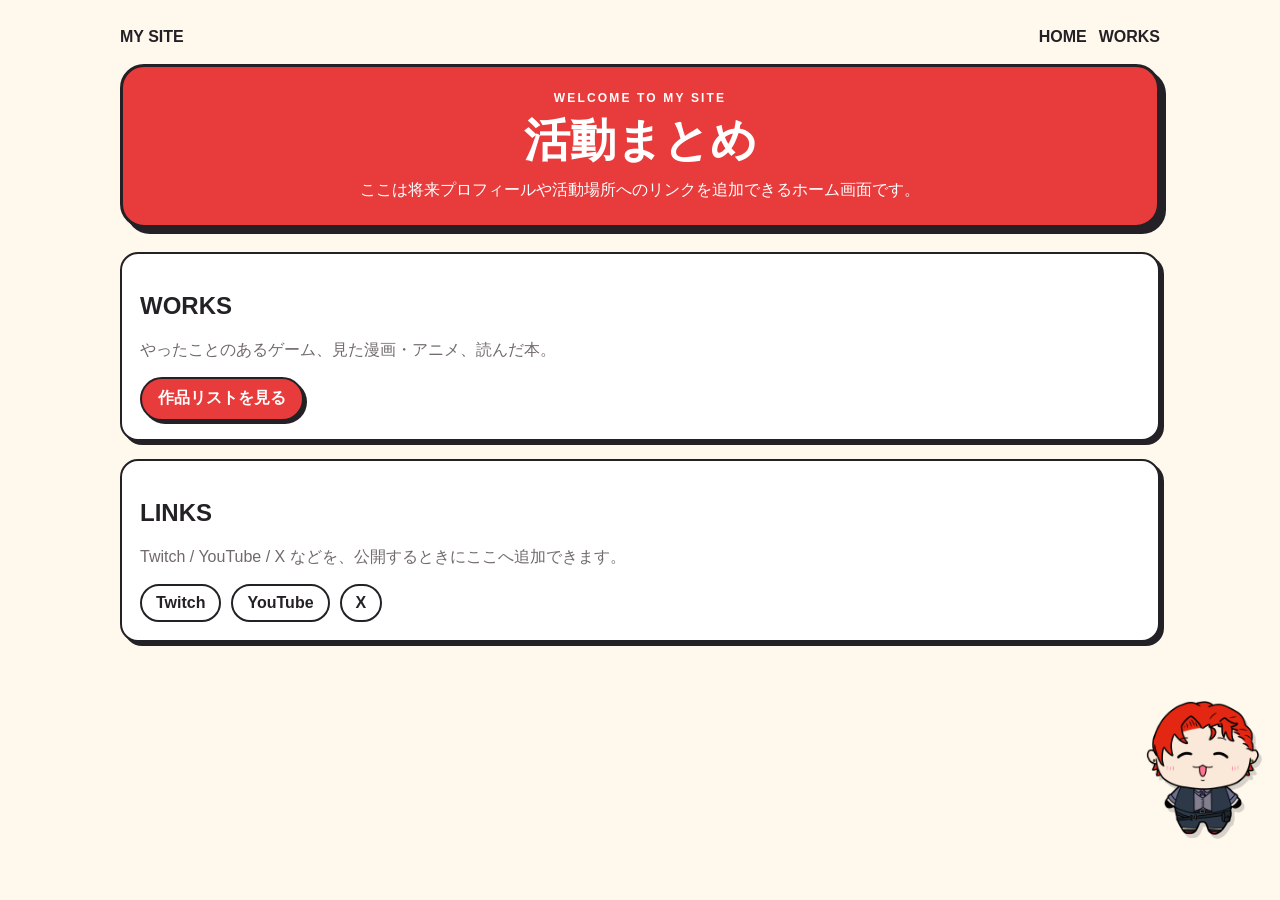
==== index.html @ c830f837 "Add files via upload" ====
<!doctype html><html lang="ja"><head><meta charset="utf-8"><meta name="viewport" content="width=device-width,initial-scale=1"><title>MY SITE</title><link rel="stylesheet" href="css/style.css"></head><body><main class="wrap"><nav class="nav"><div class="brand">MY SITE</div><div class="navlinks"><a href="index.html">HOME</a><a href="works.html">WORKS</a></div></nav><section class="hero"><div class="eyebrow">WELCOME TO MY SITE</div><h1>活動まとめ</h1><p>ここは将来プロフィールや活動場所へのリンクを追加できるホーム画面です。</p></section><section class="panel" style="margin-top:24px"><h2>WORKS</h2><p class="muted">やったことのあるゲーム、見た漫画・アニメ、読んだ本。</p><a class="btn primary" href="works.html" style="display:inline-block;text-decoration:none">作品リストを見る</a></section><section class="panel"><h2>LINKS</h2><p class="muted">Twitch / YouTube / X などを、公開するときにここへ追加できます。</p><div class="links"><span class="link-chip">Twitch</span><span class="link-chip">YouTube</span><span class="link-chip">X</span></div></section></main><script src="js/mascot.js"></script></body></html>
---- css/style.css ----
:root{--red:#e83b3b;--darkred:#b9232d;--cream:#fff8ed;--ink:#242126;--pink:#ffe2df;--white:#fff}*{box-sizing:border-box}body{margin:0;background:var(--cream);color:var(--ink);font-family:"Yu Gothic",Meiryo,sans-serif}.wrap{width:min(1040px,calc(100% - 28px));margin:28px auto 60px}.hero{background:var(--red);color:#fff;border:3px solid var(--ink);border-radius:24px;padding:24px;box-shadow:6px 6px 0 var(--ink)}.eyebrow{font-size:12px;font-weight:900;letter-spacing:.18em}.hero h1{font-size:clamp(28px,6vw,46px);margin:5px 0 8px}.hero p{margin:0}.hero{text-align:center}.tabs{display:flex;flex-wrap:wrap;gap:9px;margin:26px 0 14px}.tab,.btn{border:2px solid var(--ink);background:#fff;color:var(--ink);border-radius:999px;min-height:44px;padding:9px 16px;font-weight:800;cursor:pointer;box-shadow:3px 3px 0 var(--ink)}.tab.active,.btn.primary{background:var(--red);color:#fff}.search,input,select{width:100%;min-height:48px;border:2px solid var(--ink);border-radius:14px;padding:10px 13px;font-size:16px;background:#fff}.bar{display:flex;justify-content:space-between;align-items:end;gap:10px;margin:20px 2px 10px}.bar h2{margin:0}.small{font-size:12px;color:#71696d}.count{background:var(--pink);border:2px solid var(--ink);border-radius:999px;padding:5px 10px;font-size:12px;font-weight:900}.grid{display:grid;grid-template-columns:repeat(3,minmax(0,1fr));gap:11px}.card{background:#fff;border:2px solid var(--ink);border-radius:16px;padding:15px;box-shadow:3px 3px 0 var(--ink)}.card strong{overflow-wrap:anywhere}.kind{font-size:10px;color:var(--darkred);font-weight:900;letter-spacing:.08em;margin-top:8px}.nav{display:flex;justify-content:space-between;align-items:center;margin-bottom:18px}.brand{font-weight:900}.navlinks{display:flex;gap:12px;flex-wrap:wrap}.nav a{color:var(--ink);font-weight:800;text-decoration:none}.panel{background:#fff;border:2px solid var(--ink);border-radius:18px;padding:18px;box-shadow:4px 4px 0 var(--ink);margin-bottom:18px}.muted{color:#71696d}.links{display:flex;gap:10px;flex-wrap:wrap}.link-chip{border:2px solid var(--ink);border-radius:999px;padding:8px 14px;text-decoration:none;color:var(--ink);background:#fff;font-weight:800}.empty{text-align:center;padding:35px;color:#71696d}@media(max-width:650px){.grid{grid-template-columns:repeat(2,minmax(0,1fr))}.wrap{margin-top:16px}.hero{padding:18px}}@media(max-width:360px){.grid{grid-template-columns:1fr}}

/* Fixed mascot */
.mascot-wrap{position:fixed;right:14px;bottom:14px;z-index:50;pointer-events:none}
.mascot-speech{position:absolute;right:118px;bottom:138px;width:max-content;max-width:220px;padding:10px 14px;background:#fff;border:2px solid var(--ink);border-radius:18px;font-weight:800;font-size:14px;opacity:0;transform:translateY(6px) scale(.96);transform-origin:right bottom;transition:opacity .18s ease,transform .18s ease;pointer-events:none}
.mascot-speech::before{content:"";position:absolute;right:-16px;bottom:13px;width:0;height:0;border-top:12px solid transparent;border-bottom:4px solid transparent;border-left:17px solid var(--ink)}.mascot-speech::after{content:"";position:absolute;right:-12px;bottom:15px;width:0;height:0;border-top:9px solid transparent;border-bottom:3px solid transparent;border-left:14px solid #fff}
.mascot-speech.show{opacity:1;transform:translateY(0) scale(1)}
.mascot-btn{width:170px;height:230px;padding:0;border:0;background:transparent;cursor:pointer;pointer-events:auto;display:block;transform-origin:center bottom}
.mascot-btn img{width:100%;height:100%;object-fit:contain;object-position:right bottom;display:block;filter:drop-shadow(3px 4px 0 rgba(36,33,38,.18))}
.mascot-btn.bounce{animation:mascot-hop .42s cubic-bezier(.2,.75,.35,1)}
@keyframes mascot-hop{0%{transform:translateY(0) scale(1)}38%{transform:translateY(-18px) scale(.98,1.02)}68%{transform:translateY(2px) scale(1.03,.97)}100%{transform:translateY(0) scale(1)}}
.mascot-btn:focus-visible{outline:3px solid var(--red);outline-offset:4px;border-radius:18px}
@media(max-width:650px){.mascot-wrap{right:8px;bottom:8px}.mascot-btn{width:110px;height:150px}.mascot-speech{right:76px;bottom:91px;max-width:175px;font-size:12px;padding:9px 12px}.mascot-speech::before{right:-14px;bottom:11px;border-top-width:10px;border-bottom-width:4px;border-left-width:15px}.mascot-speech::after{right:-10px;bottom:13px;border-top-width:7px;border-bottom-width:3px;border-left-width:12px}}
@media(prefers-reduced-motion:reduce){.mascot-speech{transition:none}.mascot-btn.bounce{animation:none}}
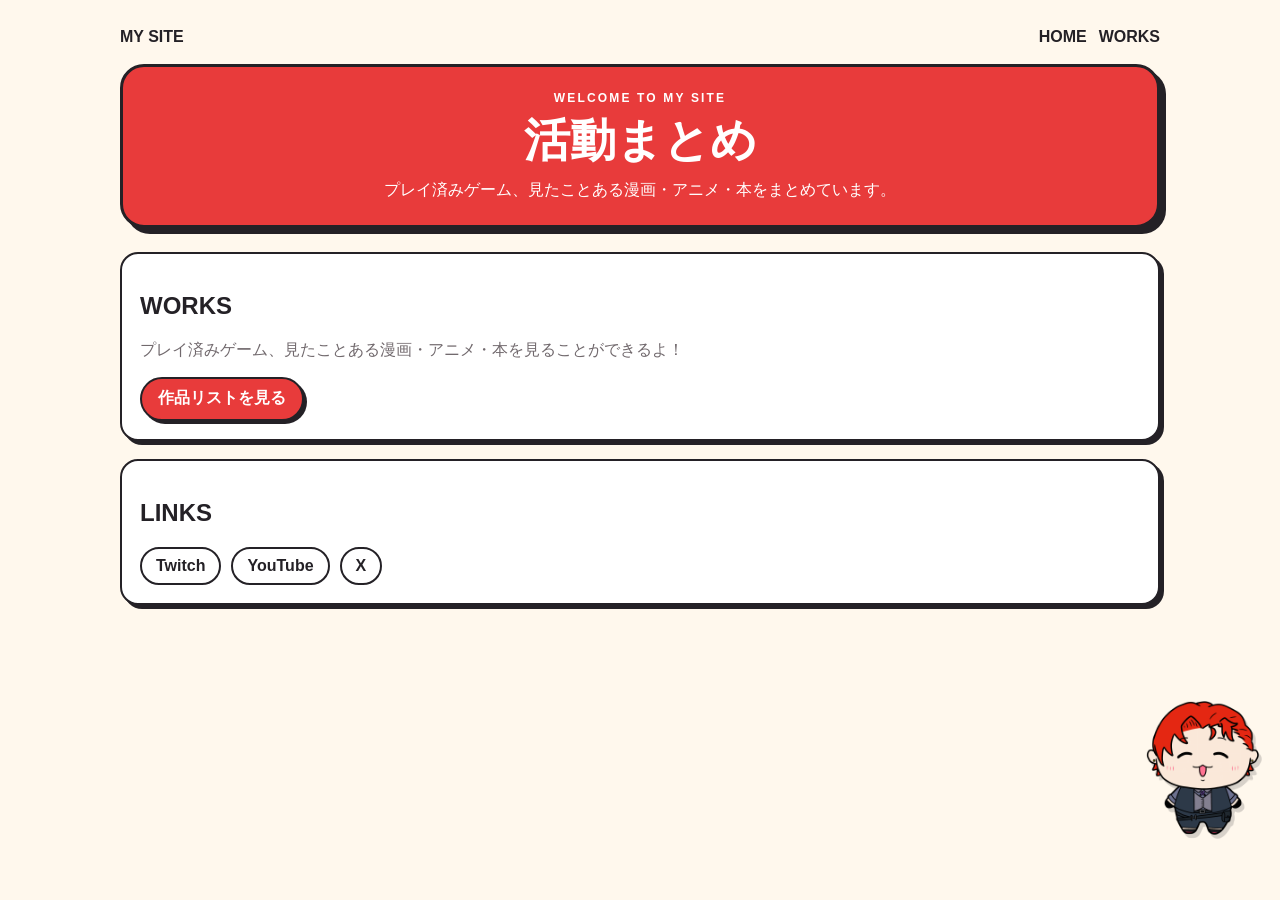
==== commit 1c53e55a: "Update index.html Update home page" ====
--- a/index.html
+++ b/index.html
@@ -1 +1 @@
-<!doctype html><html lang="ja"><head><meta charset="utf-8"><meta name="viewport" content="width=device-width,initial-scale=1"><title>MY SITE</title><link rel="stylesheet" href="css/style.css"></head><body><main class="wrap"><nav class="nav"><div class="brand">MY SITE</div><div class="navlinks"><a href="index.html">HOME</a><a href="works.html">WORKS</a></div></nav><section class="hero"><div class="eyebrow">WELCOME TO MY SITE</div><h1>活動まとめ</h1><p>ここは将来プロフィールや活動場所へのリンクを追加できるホーム画面です。</p></section><section class="panel" style="margin-top:24px"><h2>WORKS</h2><p class="muted">やったことのあるゲーム、見た漫画・アニメ、読んだ本。</p><a class="btn primary" href="works.html" style="display:inline-block;text-decoration:none">作品リストを見る</a></section><section class="panel"><h2>LINKS</h2><p class="muted">Twitch / YouTube / X などを、公開するときにここへ追加できます。</p><div class="links"><span class="link-chip">Twitch</span><span class="link-chip">YouTube</span><span class="link-chip">X</span></div></section></main><script src="js/mascot.js"></script></body></html>
+<!doctype html><html lang="ja"><head><meta charset="utf-8"><meta name="viewport" content="width=device-width,initial-scale=1"><title>MY SITE</title><link rel="stylesheet" href="css/style.css"></head><body><main class="wrap"><nav class="nav"><div class="brand">MY SITE</div><div class="navlinks"><a href="index.html">HOME</a><a href="works.html">WORKS</a></div></nav><section class="hero"><div class="eyebrow">WELCOME TO MY SITE</div><h1>活動まとめ</h1><p>プレイ済みゲーム、見たことある漫画・アニメ・本をまとめています。</p></section><section class="panel" style="margin-top:24px"><h2>WORKS</h2><p class="muted">プレイ済みゲーム、見たことある漫画・アニメ・本を見ることができるよ！</p><a class="btn primary" href="works.html" style="display:inline-block;text-decoration:none">作品リストを見る</a></section><section class="panel"><h2>LINKS</h2><div class="links"><a class="link-chip" href="https://www.twitch.tv/saikinosuke" target="_blank" rel="noopener noreferrer">Twitch</a><a class="link-chip" href="https://www.youtube.com/@saikinosuke" target="_blank" rel="noopener noreferrer">YouTube</a><a class="link-chip" href="https://x.com/_SAIK1_" target="_blank" rel="noopener noreferrer">X</a></div></section></main><script src="js/mascot.js"></script></body></html>
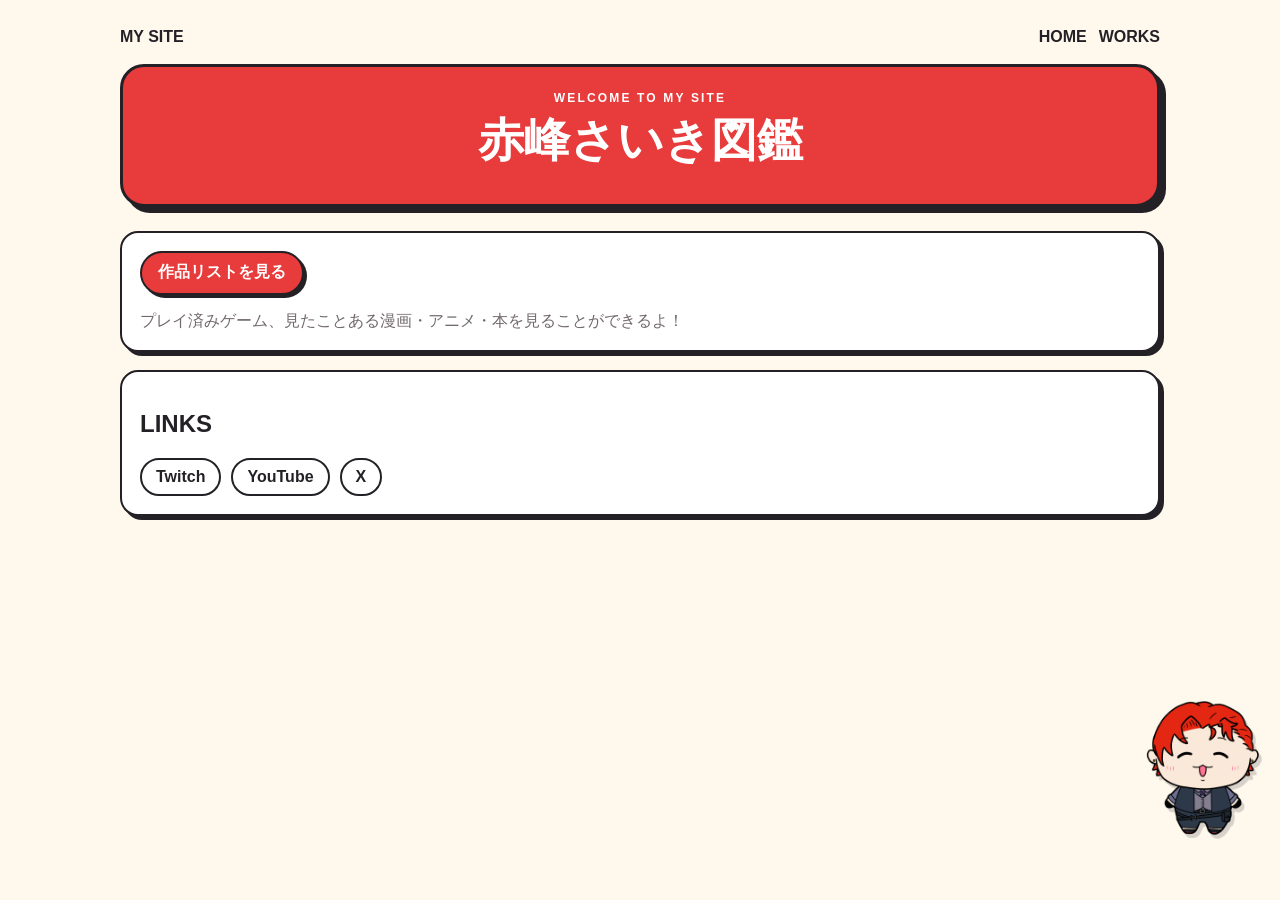
==== commit 543e9f11: "Update index.html" ====
--- a/index.html
+++ b/index.html
@@ -1 +1 @@
-<!doctype html><html lang="ja"><head><meta charset="utf-8"><meta name="viewport" content="width=device-width,initial-scale=1"><title>MY SITE</title><link rel="stylesheet" href="css/style.css"></head><body><main class="wrap"><nav class="nav"><div class="brand">MY SITE</div><div class="navlinks"><a href="index.html">HOME</a><a href="works.html">WORKS</a></div></nav><section class="hero"><div class="eyebrow">WELCOME TO MY SITE</div><h1>活動まとめ</h1><p>プレイ済みゲーム、見たことある漫画・アニメ・本をまとめています。</p></section><section class="panel" style="margin-top:24px"><h2>WORKS</h2><p class="muted">プレイ済みゲーム、見たことある漫画・アニメ・本を見ることができるよ！</p><a class="btn primary" href="works.html" style="display:inline-block;text-decoration:none">作品リストを見る</a></section><section class="panel"><h2>LINKS</h2><div class="links"><a class="link-chip" href="https://www.twitch.tv/saikinosuke" target="_blank" rel="noopener noreferrer">Twitch</a><a class="link-chip" href="https://www.youtube.com/@saikinosuke" target="_blank" rel="noopener noreferrer">YouTube</a><a class="link-chip" href="https://x.com/_SAIK1_" target="_blank" rel="noopener noreferrer">X</a></div></section></main><script src="js/mascot.js"></script></body></html>
+<!doctype html><html lang="ja"><head><meta charset="utf-8"><meta name="viewport" content="width=device-width,initial-scale=1"><title>MY SITE</title><link rel="stylesheet" href="css/style.css"></head><body><main class="wrap"><nav class="nav"><div class="brand">MY SITE</div><div class="navlinks"><a href="index.html">HOME</a><a href="works.html">WORKS</a></div></nav><section class="hero"><div class="eyebrow">WELCOME TO MY SITE</div><h1>赤峰さいき図鑑</h1></section><section class="panel" style="margin-top:24px"><a class="btn primary" href="works.html" style="display:inline-block;text-decoration:none">作品リストを見る</a><p class="muted" style="margin:16px 0 0">プレイ済みゲーム、見たことある漫画・アニメ・本を見ることができるよ！</p></section><section class="panel"><h2>LINKS</h2><div class="links"><a class="link-chip" href="https://www.twitch.tv/saikinosuke" target="_blank" rel="noopener noreferrer">Twitch</a><a class="link-chip" href="https://www.youtube.com/@saikinosuke" target="_blank" rel="noopener noreferrer">YouTube</a><a class="link-chip" href="https://x.com/_SAIK1_" target="_blank" rel="noopener noreferrer">X</a></div></section></main><script src="js/mascot.js"></script></body></html>
